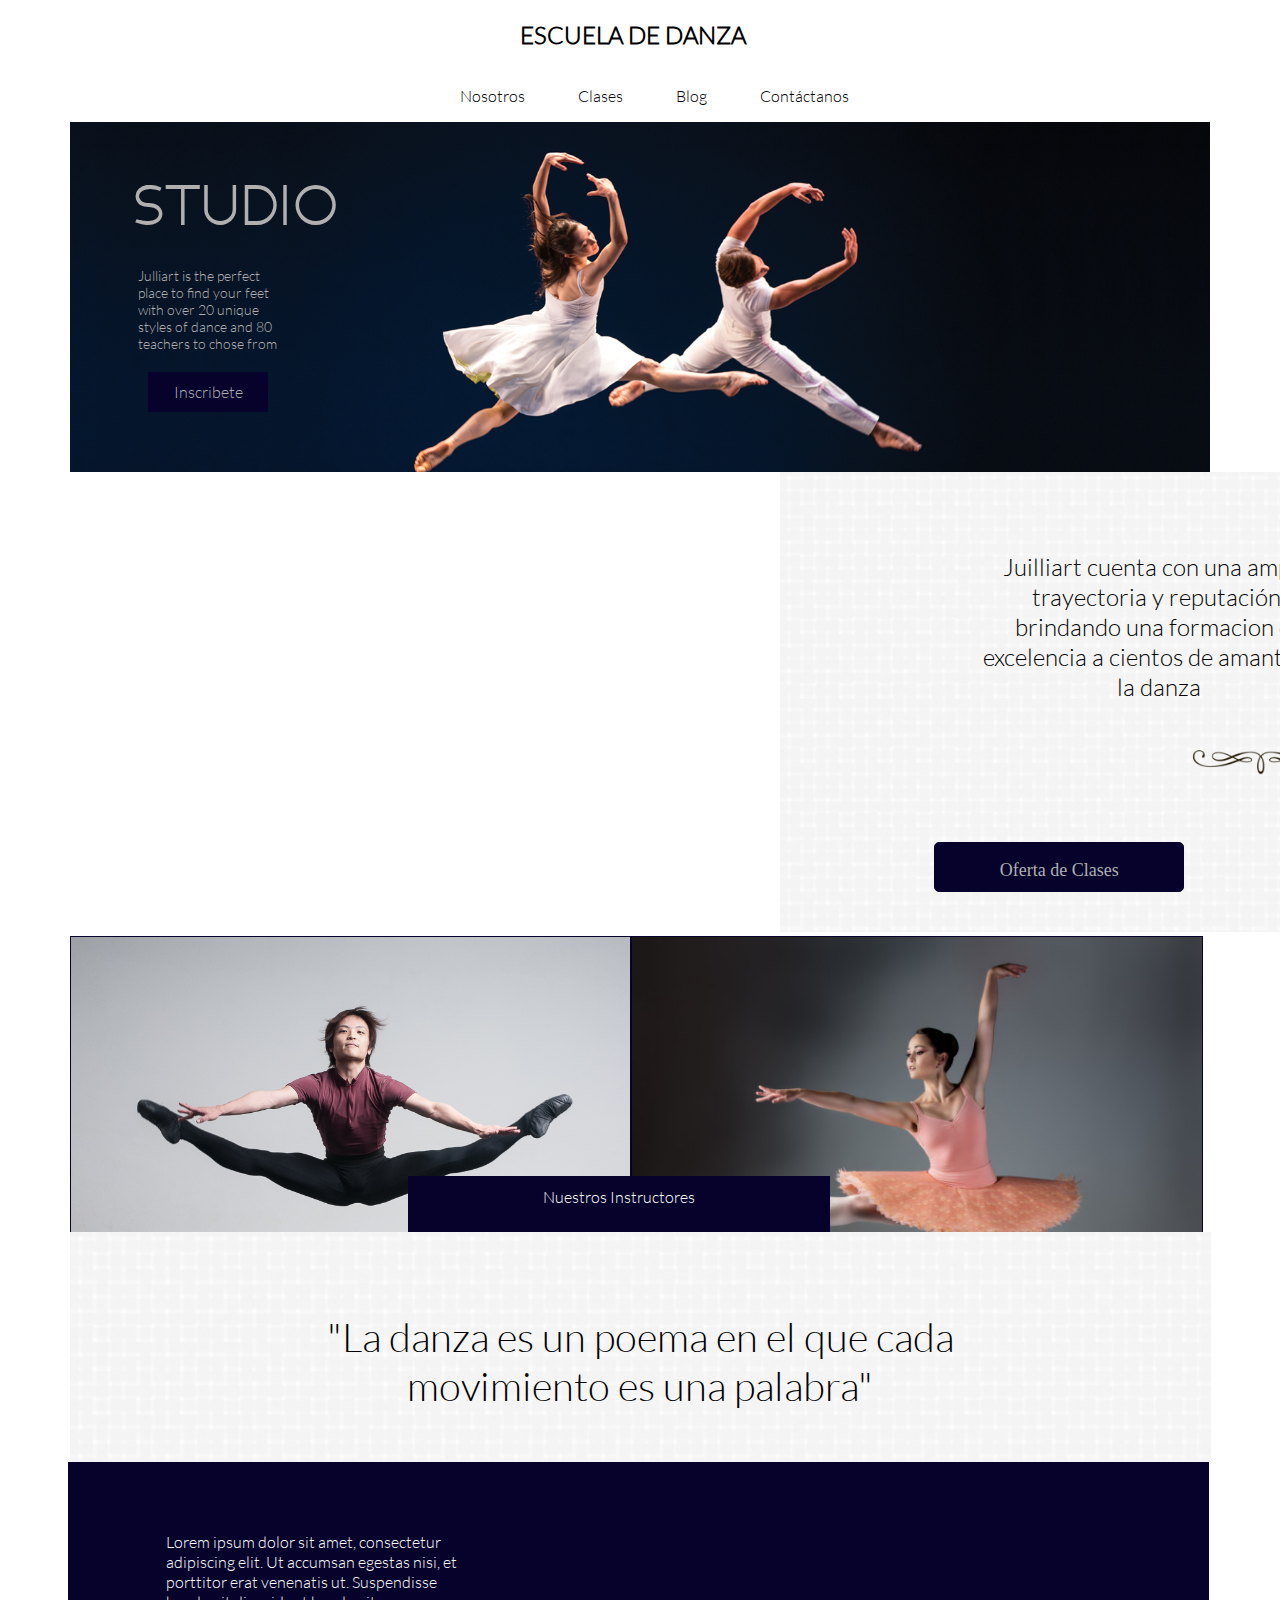
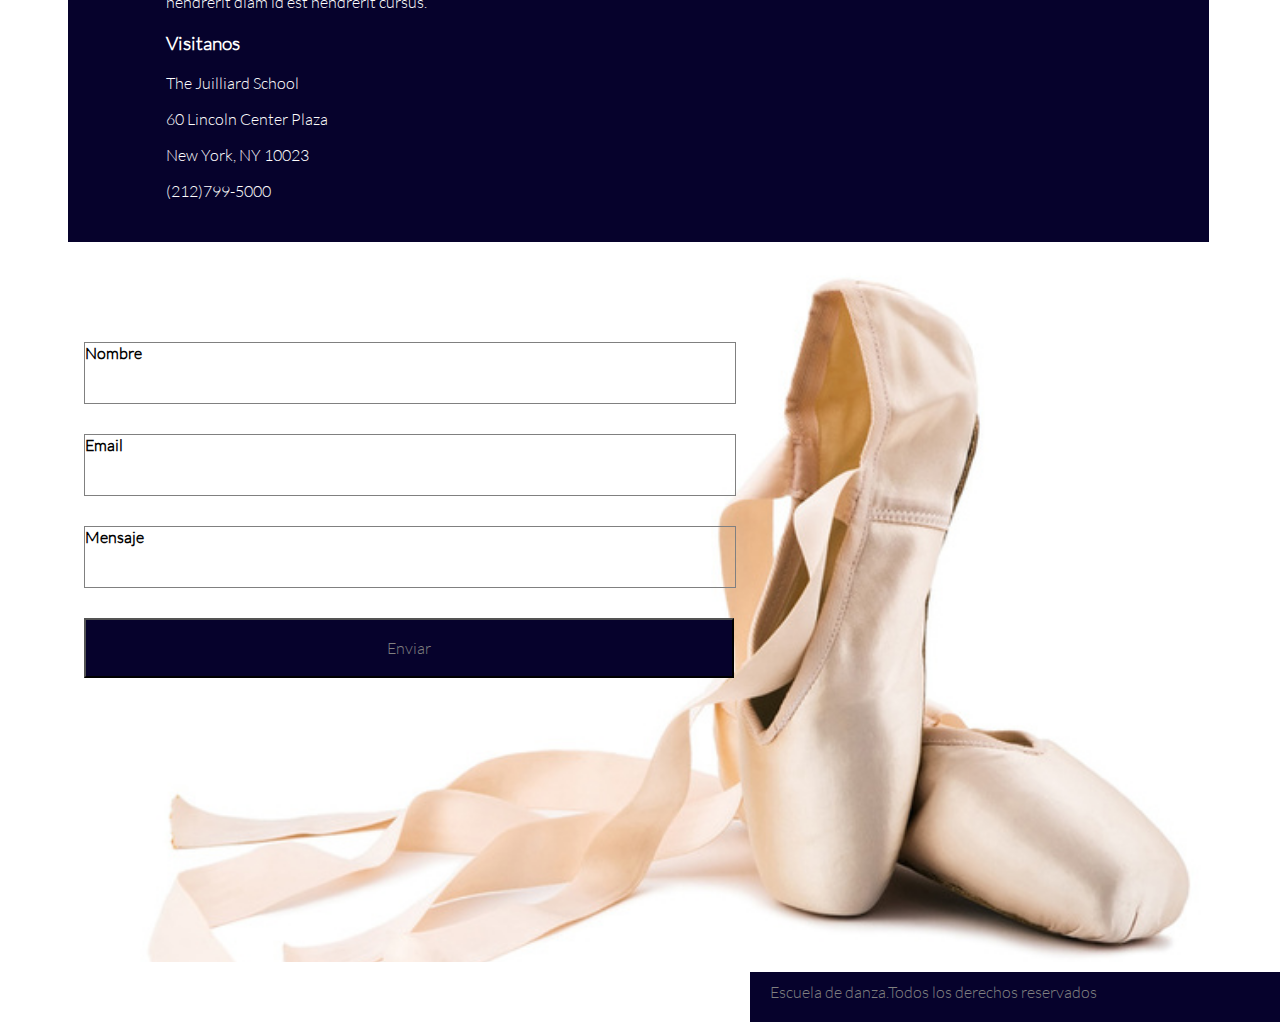
==== index.html @ 01587487 "arriba el index" ====
<!DOCTYPE html>
<html>
<head>
	<meta charset="UTF-8">
	<title>Escuela de Danza</title>
	<link rel='stylesheet' type='text/css' href='http://fonts.googleapis.com/css?family=Montserrat:400,700'>
	<link rel="stylesheet" type="text/css" href="css/grid-system.css">
	<link rel="stylesheet" type="text/css" href="css/normalize.css">
	<link rel="stylesheet" type="text/css" href="css/utilities.css">
	<link rel="stylesheet" type="text/css" href="css/common.css">
	<link rel="stylesheet" type="text/css" href="css/main.css">
</head>
<body>
<header>
		<div class="row">
			<div class="column large-centered-12 menu">
				<h2>ESCUELA DE DANZA</h2>
				<ul>
				<nav>
					<li><a href="#">Nosotros</a></li>
					<li><a href="#">Clases</a></li>
					<li><a href="#">Blog</a></li>
					<li><a href="#">Contáctanos</a></li>
				</nav>
				</ul>
			</div>
		</div>
		<div class="row">
		  <div class="column-large-12 banner">
				<h1>STUDIO</h1>
			<div class="row">
			  <div class="column medium-2">
				<p>Julliart is the perfect place to find your feet with over 20 unique styles of dance and 80 teachers to chose from</p>
				<button><a href="#">Inscribete</a></button>
			  </div>
			</div>
		  </div>	
		</div>
</header>
<section>
  <div class="container>
	 <div class="row">
		<div class="column-large-12 fondo1">
		  <div class="row">
			<div class="column medium-8">
			 <p>Juilliart cuenta con una amplia trayectoria y reputación, brindando una formacion de excelencia a cientos de amantes de la danza</p>
				<img src="img/decoration_1.png"/>
				<button><a href="#">Oferta de Clases</a></button>
			 </div>
		  </div>
		</div>	
	</div>
<div class="row">
	<div class="column medium-6 large-6 left">
		<p></p>
	</div>
	<div class="column medium-6 large-6 right">
		<p></p>
	</div>
	<div class="row">
	<div class="column medium-4 large-4 prof">
			<p>Nuestros Instructores</p>
	</div>
</div>
<div class="row">
		<div class="column-large-12 fondo2">
		  <div class="row">
			<div class="column medium-8">
			 <p>"La danza es un poema en el que cada movimiento es una palabra"</p>
			</div>
		  </div>
		</div>	
	</div>	
<div class="row">
  <div class="column-large-12 visitanos">
	<div class="row">
		<div class="column-medium-6">
			<p>Lorem ipsum dolor sit amet, consectetur adipiscing elit. Ut accumsan egestas nisi, et porttitor erat venenatis ut. Suspendisse hendrerit diam id est hendrerit cursus. </p>
			<h3>Visitanos</h3>
			<p>The Juilliard School</p>
			<p>60 Lincoln Center Plaza</p>
			<p>New York, NY 10023</p>
			<p>(212)799-5000</p>
		<div class="column-medium-6 mapa">
			<iframe src="https://www.google.com/maps/embed?pb=!1m18!1m12!1m3!1d3021.4664374888366!2d-73.98501728459313!3d40.77375867932529!2m3!1f0!2f0!3f0!3m2!1i1024!2i768!4f13.1!3m3!1m2!1s0x0%3A0xf876ccebba645bff!2sEscuela+Juilliard!5e0!3m2!1ses!2s!4v1473595359284" width="450" height="250" frameborder="0" style="border:0" allowfullscreen></iframe>
		</div>		
	  </div>
	</div>
</div>
<div class="row">
  <div class="column-large-12 ballet">
	<div class="row">
		<div class="column-medium-6">
			<form action="send" class="contacto">
			<div><label>Nombre</label></div>
			<div><label>Email</label></div>
			<div><label>Mensaje</label></div>
			<div><input type="submit" value="Enviar"></div>
			</form>
		</div>	
	</div>
  </div>
</div>
</section>
<footer>
<div class="row">
	<div class="column-large-centered-12">
		<p>Escuela de danza.Todos los derechos reservados</p>
	</div>
</div>
	
</footer>
</body>
</html>
---- css/grid-system.css ----
*:after,
*:before {
  -moz-box-sizing: border-box;
  -webkit-box-sizing: border-box;
  box-sizing: border-box;
}
/* Grid system */
.container-fluid {
  width:100%;
  margin: 0px auto;
}
.container {
  width: 960px;
  padding-left: 14px; 
  padding-right: 14px;
  margin: 0px auto;
}
/* Grid HTML Classes */
.row {
  margin-left: auto;
  margin-right: auto;
  margin-top: 0;
  margin-bottom: 0;
  max-width: 71.25em;
  width: 100%;
}
.row:after {
  content: "";
  display: table;
  clear: both;
}
.row.collapse .column,
.row.collapse .columns {
  padding-left: 0;
  padding-right: 0;
  float: left;
}
.row .row {
  margin-left: -0.75em;
  margin-right: -0.75em;
  max-width: none;
  width: auto;
}
.row .row:after {
  content: "";
  display: table;
  clear: both;
}
.row .row.collapse {
  margin-left: 0;
  margin-right: 0;
  max-width: none;
  width: auto;
}
.row .row.collapse:after {
  content: "";
  display: table;
  clear: both;
}

.column,
.columns {
  padding-left: 0.75em;
  padding-right: 0.75em;
  width: 100%;
  float: left;
  position: relative;
}

@media only screen {
  .small-1 {
    width: 8.33333%;
  }

  .small-2 {
    width: 16.66667%;
  }

  .small-3 {
    width: 25%;
  }

  .small-4 {
    width: 33.33333%;
  }

  .small-5 {
    width: 41.66667%;
  }

  .small-6 {
    width: 50%;
  }

  .small-7 {
    width: 58.33333%;
  }

  .small-8 {
    width: 66.66667%;
  }

  .small-9 {
    width: 75%;
  }

  .small-10 {
    width: 83.33333%;
  }

  .small-11 {
    width: 91.66667%;
  }

  .small-12 {
    width: 100%;
  }

  .small-offset-0 {
    margin-left: 0%;
  }

  .small-offset-1 {
    margin-left: 8.33333%;
  }

  .small-offset-2 {
    margin-left: 16.66667%;
  }

  .small-offset-3 {
    margin-left: 25%;
  }

  .small-offset-4 {
    margin-left: 33.33333%;
  }

  .small-offset-5 {
    margin-left: 41.66667%;
  }

  .small-offset-6 {
    margin-left: 50%;
  }

  .small-offset-7 {
    margin-left: 58.33333%;
  }

  .small-offset-8 {
    margin-left: 66.66667%;
  }

  .small-offset-9 {
    margin-left: 75%;
  }

  .small-offset-10 {
    margin-left: 83.33333%;
  }

  [class*="column"] + [class*="column"]:last-child {
    float: right;
  }

  [class*="column"] + [class*="column"].end {
    float: left;
  }

  .column.small-centered,
  .columns.small-centered {
    margin-left: auto;
    margin-right: auto;
    float: none !important;
  }
}
@media only screen and (min-width: 768px) {
  .medium-1 {
    width: 8.33333%;
  }

  .medium-2 {
    width: 16.66667%;
  }

  .medium-3 {
    width: 25%;
  }

  .medium-4 {
    width: 33.33333%;
  }

  .medium-5 {
    width: 41.66667%;
  }

  .medium-6 {
    width: 50%;
  }

  .medium-7 {
    width: 58.33333%;
  }

  .medium-8 {
    width: 66.66667%;
  }

  .medium-9 {
    width: 75%;
  }

  .medium-10 {
    width: 83.33333%;
  }

  .medium-11 {
    width: 91.66667%;
  }

  .medium-12 {
    width: 100%;
  }

  .medium-offset-0 {
    margin-left: 0%;
  }

  .medium-offset-1 {
    margin-left: 8.33333%;
  }

  .medium-offset-2 {
    margin-left: 16.66667%;
  }

  .medium-offset-3 {
    margin-left: 25%;
  }

  .medium-offset-4 {
    margin-left: 33.33333%;
  }

  .medium-offset-5 {
    margin-left: 41.66667%;
  }

  .medium-offset-6 {
    margin-left: 50%;
  }

  .medium-offset-7 {
    margin-left: 58.33333%;
  }

  .medium-offset-8 {
    margin-left: 66.66667%;
  }

  .medium-offset-9 {
    margin-left: 75%;
  }

  .medium-offset-10 {
    margin-left: 83.33333%;
  }

  .medium-offset-11 {
    margin-left: 91.66667%;
  }

  .medium-push-1 {
    left: 8.33333%;
    right: auto;
  }

  .medium-pull-1 {
    right: 8.33333%;
    left: auto;
  }

  .medium-push-2 {
    left: 16.66667%;
    right: auto;
  }

  .medium-pull-2 {
    right: 16.66667%;
    left: auto;
  }

  .medium-push-3 {
    left: 25%;
    right: auto;
  }

  .medium-pull-3 {
    right: 25%;
    left: auto;
  }

  .medium-push-4 {
    left: 33.33333%;
    right: auto;
  }

  .medium-pull-4 {
    right: 33.33333%;
    left: auto;
  }

  .medium-push-5 {
    left: 41.66667%;
    right: auto;
  }

  .medium-pull-5 {
    right: 41.66667%;
    left: auto;
  }

  .medium-push-6 {
    left: 50%;
    right: auto;
  }

  .medium-pull-6 {
    right: 50%;
    left: auto;
  }

  .medium-push-7 {
    left: 58.33333%;
    right: auto;
  }

  .medium-pull-7 {
    right: 58.33333%;
    left: auto;
  }

  .medium-push-8 {
    left: 66.66667%;
    right: auto;
  }

  .medium-pull-8 {
    right: 66.66667%;
    left: auto;
  }

  .medium-push-9 {
    left: 75%;
    right: auto;
  }

  .medium-pull-9 {
    right: 75%;
    left: auto;
  }

  .medium-push-10 {
    left: 83.33333%;
    right: auto;
  }

  .medium-pull-10 {
    right: 83.33333%;
    left: auto;
  }

  .medium-push-11 {
    left: 91.66667%;
    right: auto;
  }

  .medium-pull-11 {
    right: 91.66667%;
    left: auto;
  }

  .column.medium-centered,
  .columns.medium-centered {
    margin-left: auto;
    margin-right: auto;
    float: none !important;
  }

  .column.medium-uncentered,
  .columns.medium-uncentered {
    margin-left: 0;
    margin-right: 0;
    float: left !important;
  }
}
@media only screen and (min-width: 1024px) {
  .large-1 {
    width: 8.33333%;
  }

  .large-2 {
    width: 16.66667%;
  }

  .large-3 {
    width: 25%;
  }

  .large-4 {
    width: 33.33333%;
  }

  .large-5 {
    width: 41.66667%;
  }

  .large-6 {
    width: 50%;
  }

  .large-7 {
    width: 58.33333%;
  }

  .large-8 {
    width: 66.66667%;
  }

  .large-9 {
    width: 75%;
  }

  .large-10 {
    width: 83.33333%;
  }

  .large-11 {
    width: 91.66667%;
  }

  .large-12 {
    width: 100%;
  }

  .large-offset-0 {
    margin-left: 0%;
  }

  .large-offset-1 {
    margin-left: 8.33333%;
  }

  .large-offset-2 {
    margin-left: 16.66667%;
  }

  .large-offset-3 {
    margin-left: 25%;
  }

  .large-offset-4 {
    margin-left: 33.33333%;
  }

  .large-offset-5 {
    margin-left: 41.66667%;
  }

  .large-offset-6 {
    margin-left: 50%;
  }

  .large-offset-7 {
    margin-left: 58.33333%;
  }

  .large-offset-8 {
    margin-left: 66.66667%;
  }

  .large-offset-9 {
    margin-left: 75%;
  }

  .large-offset-10 {
    margin-left: 83.33333%;
  }

  .large-offset-11 {
    margin-left: 91.66667%;
  }

  .large-push-1 {
    left: 8.33333%;
    right: auto;
  }

  .large-pull-1 {
    right: 8.33333%;
    left: auto;
  }

  .large-push-2 {
    left: 16.66667%;
    right: auto;
  }

  .large-pull-2 {
    right: 16.66667%;
    left: auto;
  }

  .large-push-3 {
    left: 25%;
    right: auto;
  }

  .large-pull-3 {
    right: 25%;
    left: auto;
  }

  .large-push-4 {
    left: 33.33333%;
    right: auto;
  }

  .large-pull-4 {
    right: 33.33333%;
    left: auto;
  }

  .large-push-5 {
    left: 41.66667%;
    right: auto;
  }

  .large-pull-5 {
    right: 41.66667%;
    left: auto;
  }

  .large-push-6 {
    left: 50%;
    right: auto;
  }

  .large-pull-6 {
    right: 50%;
    left: auto;
  }

  .large-push-7 {
    left: 58.33333%;
    right: auto;
  }

  .large-pull-7 {
    right: 58.33333%;
    left: auto;
  }

  .large-push-8 {
    left: 66.66667%;
    right: auto;
  }

  .large-pull-8 {
    right: 66.66667%;
    left: auto;
  }

  .large-push-9 {
    left: 75%;
    right: auto;
  }

  .large-pull-9 {
    right: 75%;
    left: auto;
  }

  .large-push-10 {
    left: 83.33333%;
    right: auto;
  }

  .large-pull-10 {
    right: 83.33333%;
    left: auto;
  }

  .large-push-11 {
    left: 91.66667%;
    right: auto;
  }

  .large-pull-11 {
    right: 91.66667%;
    left: auto;
  }

  .column.large-centered,
  .columns.large-centered {
    margin-left: auto;
    margin-right: auto;
    float: none !important;
  }

  .column.large-uncentered,
  .columns.large-uncentered {
    margin-left: 0;
    margin-right: 0;
    float: left !important;
  }
}
---- css/utilities.css ----
/*Global*/
*{
	font-family: "Latolight";
}

@font-face{
	font-family: LatoHeavy;
	src: url(../fonts/LatoHeavy.ttf);
}
@font-face{
	font-family:Latolight ;
	src: url(../fonts/Latolight.ttf);
}
@font-face{
	font-family: DolceVita;
	src: url(../fonts/DolceVita.ttf);
}
@font-face{
	font-family: Neoteric-Bold;
	src: url(../fonts/Neoteric-Bold.ttf);
}

/* Shortcuts */

.pd-0{
	padding: 0;
}
.pt-5{
	padding-top: 5%;
}
.pb-5{
	padding-bottom: 5%;
}
.mg-0{
	margin: 0;
}
.w-100{
	width: 100%;
}
.lh{
	line-height: 1.5;
}
.text-center{
	text-align: center;
}
.text-left{
	text-align: left;
}
.text-white{
	color: white;
}
.text-gray{
	color: rgb(83, 88, 95);
}
.text-blue{
 color: #192951;
}
.a-none-decoration{
	text-decoration: none;
}
.bg-gray{
	background-color: rgb(244, 244, 244);
}
.bg-img-block{
	background-size: cover;
	background-repeat: no-repeat;
	background-position: center;
}
---- css/common.css ----
/* Inserta tu codigo que es común para todas las páginas aqui */
---- css/main.css ----
/* comienza el menu hasta el boton de inscribete*/
.column {
	padding-right: 0px;
	padding-left: 0px;
}
.menu h2{
	text-align: center;
	display: inline-block;
	position: relative;
	left: 450px;
}
nav li{
	list-style: none;
	display: inline-block;
	position: relative;
	left: 350px;
	margin-right: 50px;
}
nav a{
	text-decoration: none;
	color: #000;
}
.banner{
	background-image: url(../img/dance_1.jpg);
	background-size: cover;
	height: 350px;
	width: 100%;
}
.banner h1{
	font-family: Neoteric-bold;
	font-size: 60px;
	color: #B0B0B0;
	display: inline-block;
	position: relative;
	left: 60px; 
}
.banner p{
	font-family: Latolight;
	font-size: 14px;
	color: #B0B0B0;
	display: inline-block;
	position: relative;
	left: 60px; 
	margin: 10px;
	padding: 10px;
	top: -40px;
}
button{
	top: -40px;
	position: relative;
	left: 90px;
	width: 120px;
	height: 40px;
	background-color: #06022C;
	border: solid 1px #06022C; 
}
.banner a{
	text-decoration: none;
	color: #B0B0B0;
}
/*primera parte del section hasta el boton de clases*/
.fondo1{
	background-image: url(../img/textura_2.jpg);
	background-size: cover;
	position: relative;
	left: 780px;
	width: 42%;
	font-size: 24px;
	font-family: Neoteric-Regular;
	text-align:center;
	display: inline-block;
}
.fondo1 p{
	margin-top: 80px;
	display: inline-block;
	position: relative;
	left: 200px;
}
.fondo1 img{
	width: 150px;
	height: 150px;
	position: relative;
	left: 300px;
	top: -40px;
}
.fondo1 button{
	width: 250px;
	height: 50px;
	border-radius: 5px;
	position: relative;
	left: 100px;
}
.fondo1 a{
	text-align: center;
	text-decoration: none;
	font-family: Neoteric-Regular;
	color: #B0B0B0;
	font-size: 18px;
}/*profesores foto en duo*/
.left{
	background-image: url(../img/instructor_4.jpg);
	background-size: cover;
	background-repeat: no-repeat;
	width: 49%;
	height: 310px;
	display: inline-block;
	overflow: hidden;
	border: 1px solid #06022C;

}
.right{
	background-image: url(../img/profesor_9.jpg);
	background-size: cover;
	background-repeat: no-repeat;
	width: 50%;
	display: inline-block;
	height: 310px;
	overflow:hidden;
	border:1px solid #06022C;

}
.prof p{
	border: solid 1px #06022C;
	width: 400px;
	height: 50px;
	position: relative;
	left: 350px;
	bottom: 88px;
	text-align: center;
	padding:10px;
	font-size: 16px; 
	color:#fff;
	background-color:#06022C;
}
.fondo2{
	background-image: url(../img/textura_2.jpg);
	background-size:cover;
	width: 98%;
	position: relative;
	left: 12px;
	margin-top: -120px;
	height: 230px;
	font-size: 40px;
	font-family: DolceVita-ligth;
	text-align:center;
	display: inline-block;
}
.fondo2 p{
	margin-top: 80px;
	display: inline-block;
	position: relative;
	left: 200px;
}
.visitanos{
	background-color: #06022C;
	color: #fff;
	width: 98%;
	height: 380px;
	margin-top: -20px;
	position: relative;
	left: 10px;
}
.visitanos p, h3{
	position: relative;
	left: 110px;
	top: 70px;
	width: 25%
}
.mapa{
	position: relative;
	left: 550px;
	top:-220px;
}
.contacto {
	margin:20px;
	padding:10px;
	background-image: none;
	position: relative;
	top: 50px;
}
.contacto label {
	display: block;
	font-weight: bold;
	display: block;
	border: solid 1px grey;
	width: 650px;
	height: 60px;
}
.contacto div{
	margin:10px;
	padding:10px;
}
input{
	background-color: #06022C;
	width: 650px;
	height: 60px;
	color: grey;

}
.ballet{
	background-image: url(../img/shoes_1.jpg);
	background-repeat: no-repeat;
	background-size: cover;
	height: 700px;
}
footer{
	background-color: #06022C;
	color: grey;
	font-size: 16px;
	text-align: left;
	height: 50px;
	margin-top: 10px;
	width: 50%;
	position: relative;
	left:750px;
}
footer p{
	margin:10px;
	padding: 10px;
}
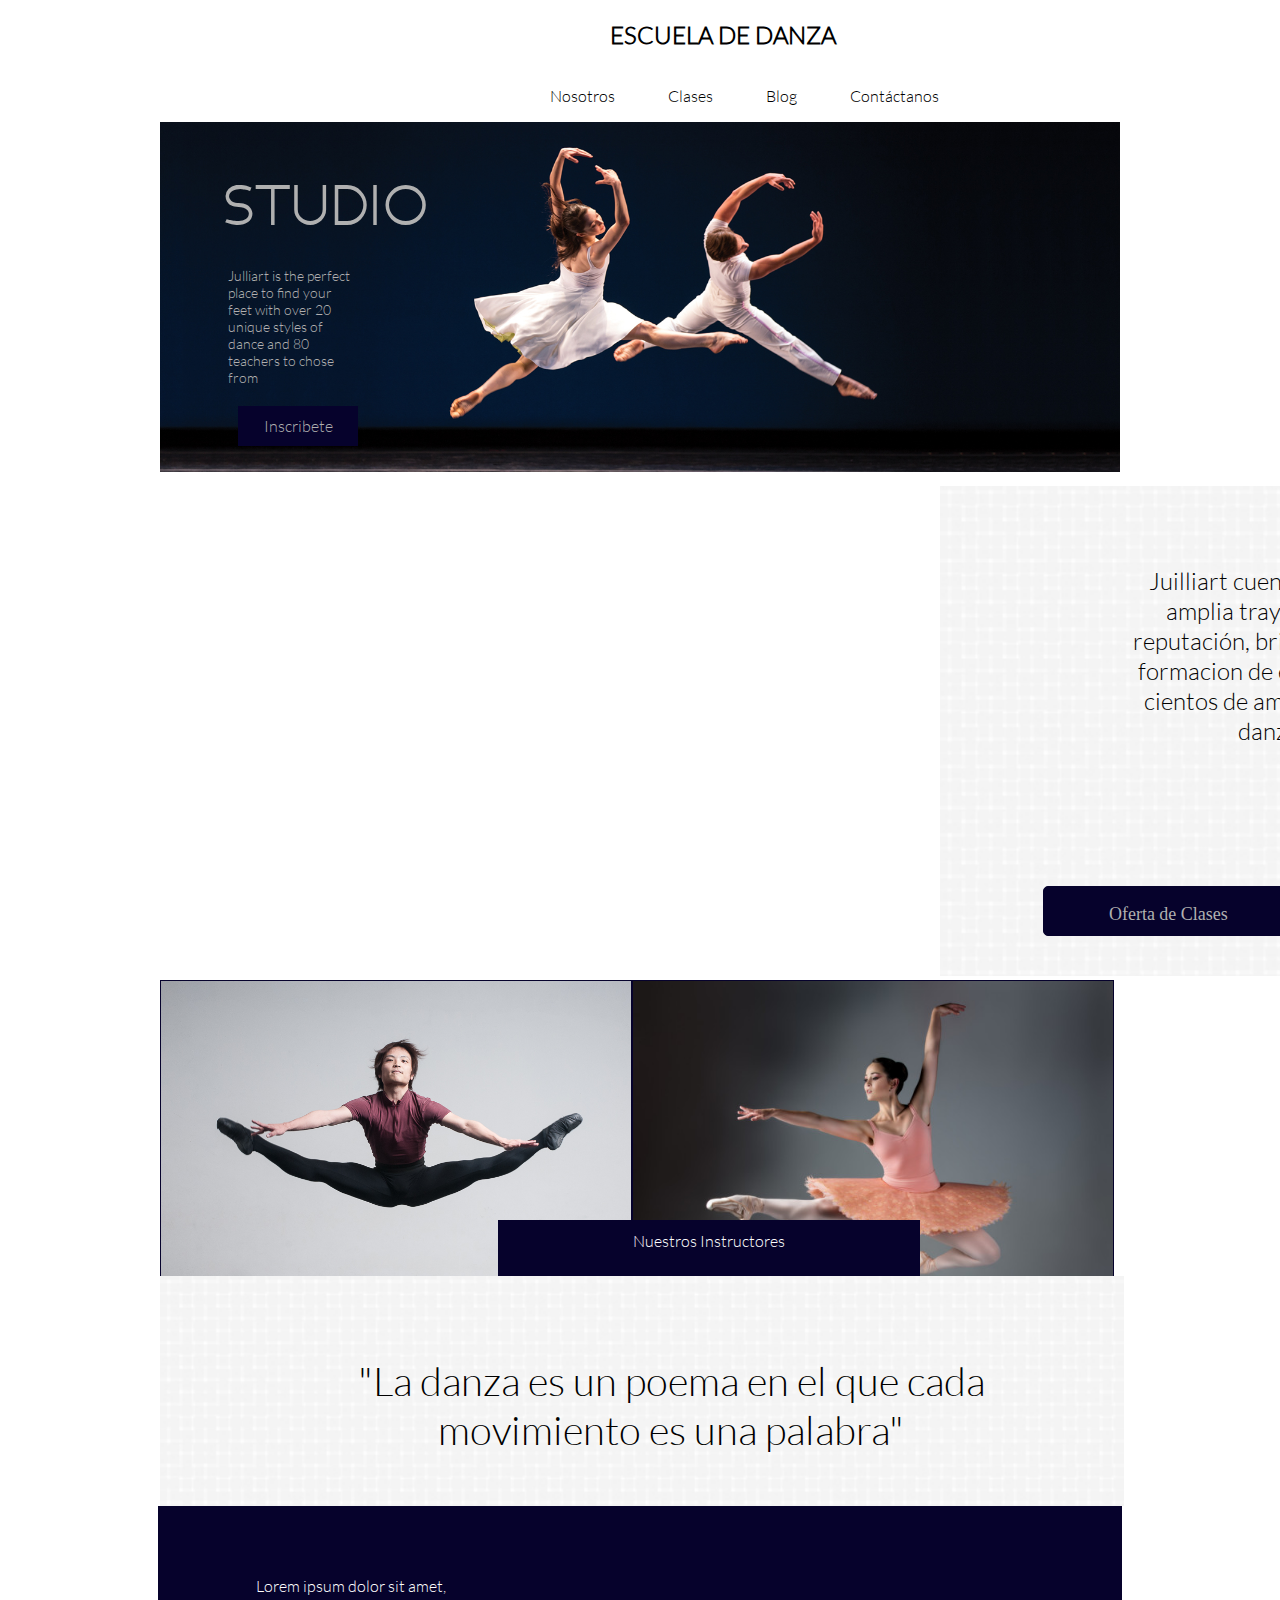
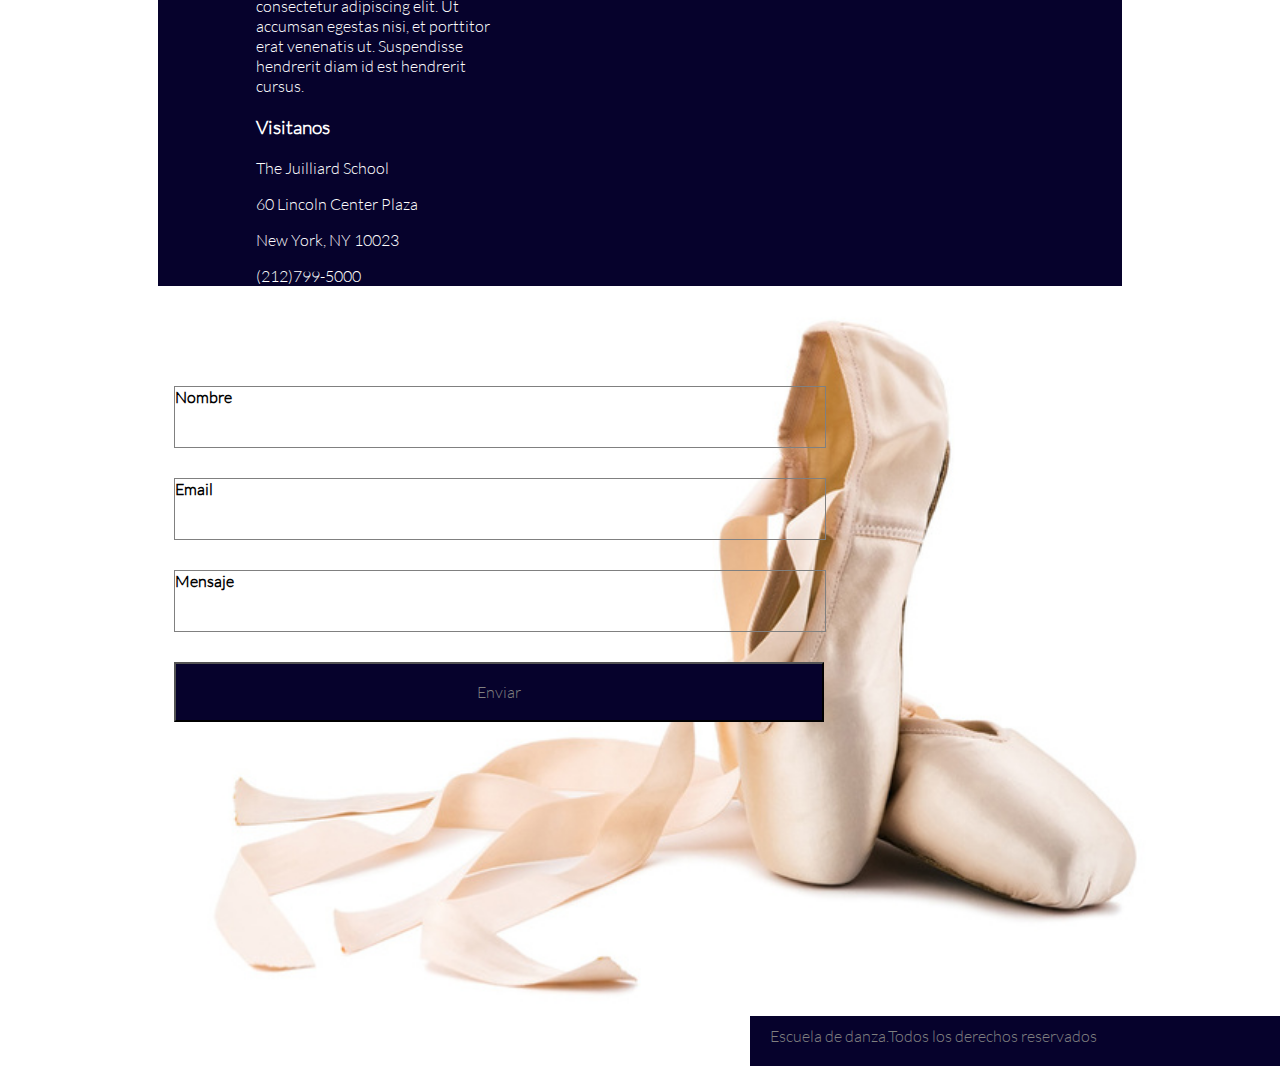
==== commit f7a5cc09: "arregle el contenedor me faltaba una comilla" ====
--- a/index.html
+++ b/index.html
@@ -12,14 +12,15 @@
 </head>
 <body>
 <header>
+<div class="container">
 		<div class="row">
 			<div class="column large-centered-12 menu">
 				<h2>ESCUELA DE DANZA</h2>
 				<ul>
 				<nav>
-					<li><a href="#">Nosotros</a></li>
-					<li><a href="#">Clases</a></li>
-					<li><a href="#">Blog</a></li>
+					<li><a href="nosotros.html.html">Nosotros</a></li>
+					<li><a href="clases.html">Clases</a></li>
+					<li><a href="blog.html">Blog</a></li>
 					<li><a href="#">Contáctanos</a></li>
 				</nav>
 				</ul>
@@ -36,9 +37,10 @@
 			</div>
 		  </div>	
 		</div>
+	</div>
 </header>
 <section>
-  <div class="container>
+  <div class="container">
 	 <div class="row">
 		<div class="column-large-12 fondo1">
 		  <div class="row">
@@ -88,18 +90,20 @@
 	</div>
 </div>
 <div class="row">
-  <div class="column-large-12 ballet">
-	<div class="row">
-		<div class="column-medium-6">
+  <div class="column-large-12 ">
+     <div class="row">
+     	<div class="column.medium-6 ballet">
+		  <div class="column-medium-6 ">
 			<form action="send" class="contacto">
 			<div><label>Nombre</label></div>
 			<div><label>Email</label></div>
 			<div><label>Mensaje</label></div>
 			<div><input type="submit" value="Enviar"></div>
 			</form>
-		</div>	
+		</div>
 	</div>
-  </div>
+	</div>
+	</div>	
 </div>
 </section>
 <footer>
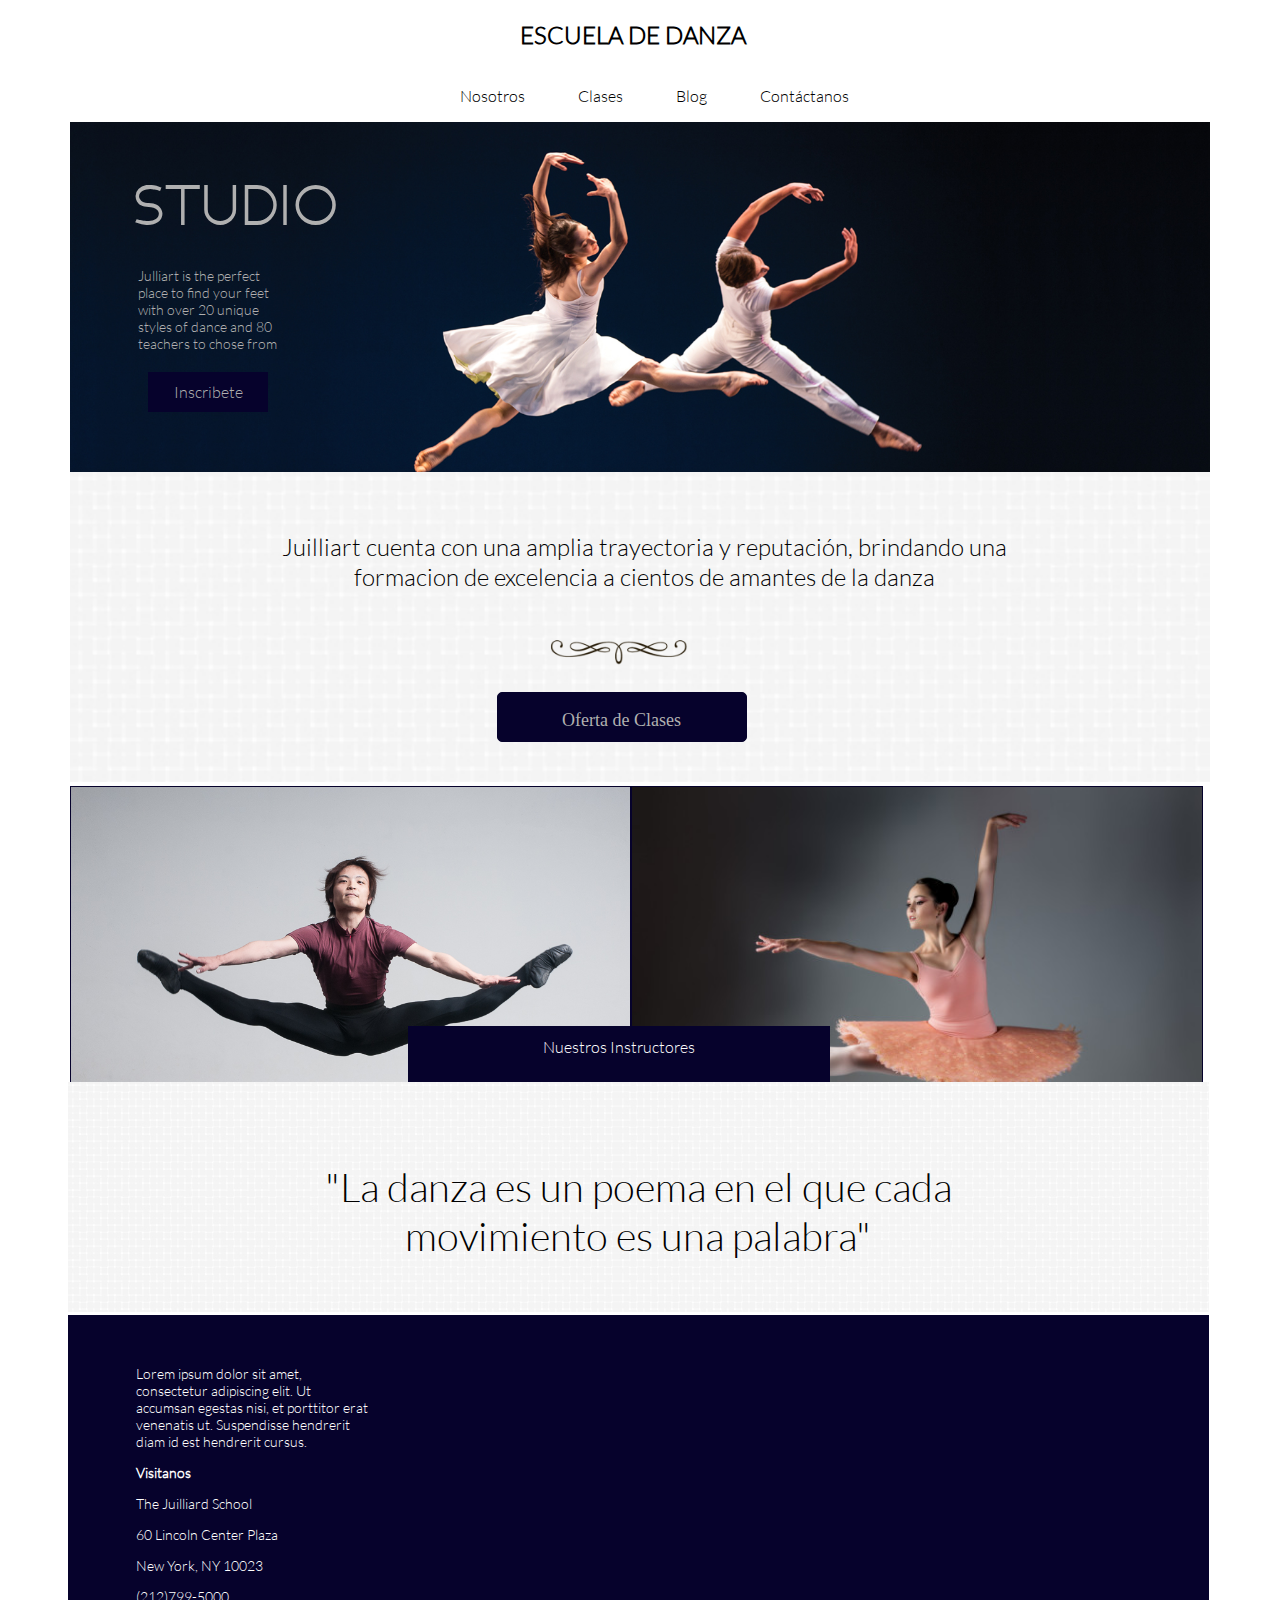
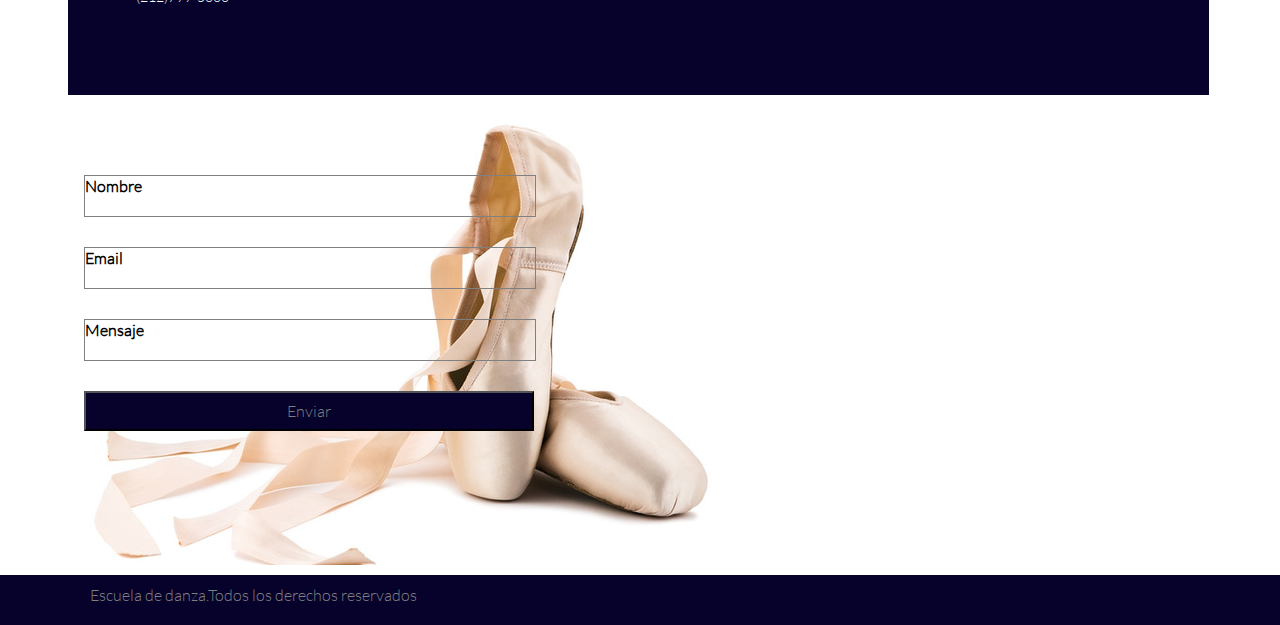
==== commit 53b4b32d: "-.-" ====
--- a/index.html
+++ b/index.html
@@ -12,7 +12,7 @@
 </head>
 <body>
 <header>
-<div class="container">
+<div class="container-fluid">
 		<div class="row">
 			<div class="column large-centered-12 menu">
 				<h2>ESCUELA DE DANZA</h2>
@@ -40,7 +40,7 @@
 	</div>
 </header>
 <section>
-  <div class="container">
+  <div class="container-fluid">
 	 <div class="row">
 		<div class="column-large-12 fondo1">
 		  <div class="row">
--- a/css/main.css
+++ b/css/main.css
@@ -2,6 +2,8 @@
 .column {
 	padding-right: 0px;
 	padding-left: 0px;
+	margin-right: 0px;
+	margin-left:opx;
 }
 .menu h2{
 	text-align: center;
@@ -53,6 +55,7 @@
 	height: 40px;
 	background-color: #06022C;
 	border: solid 1px #06022C; 
+	text-align: center;
 }
 .banner a{
 	text-decoration: none;
@@ -61,17 +64,16 @@
 /*primera parte del section hasta el boton de clases*/
 .fondo1{
 	background-image: url(../img/textura_2.jpg);
-	background-size: cover;
-	position: relative;
-	left: 780px;
-	width: 42%;
+	position: relative;
+	background-size: cover;
+	width: 100%;
 	font-size: 24px;
 	font-family: Neoteric-Regular;
 	text-align:center;
 	display: inline-block;
 }
 .fondo1 p{
-	margin-top: 80px;
+	margin-top: 60px;
 	display: inline-block;
 	position: relative;
 	left: 200px;
@@ -134,10 +136,9 @@
 }
 .fondo2{
 	background-image: url(../img/textura_2.jpg);
-	background-size:cover;
 	width: 98%;
 	position: relative;
-	left: 12px;
+	left: 10px;
 	margin-top: -120px;
 	height: 230px;
 	font-size: 40px;
@@ -151,40 +152,43 @@
 	position: relative;
 	left: 200px;
 }
+/* donde empieza el mapa hasta aqui va ok*/
 .visitanos{
 	background-color: #06022C;
 	color: #fff;
 	width: 98%;
 	height: 380px;
-	margin-top: -20px;
+	margin-top: -15px;
 	position: relative;
 	left: 10px;
 }
 .visitanos p, h3{
 	position: relative;
-	left: 110px;
-	top: 70px;
-	width: 25%
+	left: 80px;
+	top: 50px;
+	width: 20%;
+	font-size:14px;
 }
 .mapa{
 	position: relative;
-	left: 550px;
+	left: 650px;
 	top:-220px;
 }
+/*no logre separar la imagen de fondo del div con el formulario*/
 .contacto {
 	margin:20px;
 	padding:10px;
 	background-image: none;
 	position: relative;
-	top: 50px;
+	top: 30px;
 }
 .contacto label {
 	display: block;
 	font-weight: bold;
-	display: block;
 	border: solid 1px grey;
-	width: 650px;
-	height: 60px;
+	width: 450px;
+	height: 40px;
+	position: relative;
 }
 .contacto div{
 	margin:10px;
@@ -192,16 +196,17 @@
 }
 input{
 	background-color: #06022C;
-	width: 650px;
-	height: 60px;
+	width: 450px;
+	height: 40px;
 	color: grey;
-
+	position: relative;
 }
 .ballet{
 	background-image: url(../img/shoes_1.jpg);
 	background-repeat: no-repeat;
-	background-size: cover;
-	height: 700px;
+	background-size: auto;
+	width: 100%;
+	height: 450px;
 }
 footer{
 	background-color: #06022C;
@@ -210,11 +215,96 @@
 	text-align: left;
 	height: 50px;
 	margin-top: 10px;
-	width: 50%;
-	position: relative;
-	left:750px;
+	width: 100%;
+	position: relative;
+
 }
 footer p{
 	margin:10px;
 	padding: 10px;
+}
+/*aqui empieza el css de NOSOTROS*/
+.banner2{
+	background-image: url(../img/dance_7.jpg);
+	background-size: cover;
+	background-repeat: no-repeat;
+	height: 350px;
+	width: 100%;
+}
+.caja{
+	border: 1px solid black;
+	background: black;
+	opacity: 0.3;
+	left: 400px;
+	top: 70px;
+	width: 400px;
+	position: relative;
+}
+.caja p{
+	color: #fff;
+	text-align: center;
+	position: relative;
+	font-size: 14px;
+	padding: 10px;
+}
+.caja h2{
+	text-align: center;
+	position: relative;
+	left: 150px;
+	color: #fff;
+	display: inline-block;
+	text-align: center;
+}
+.fondo3{
+	background-image: url(../img/cubes.png);
+	background-size: auto;
+	margin-top: -30px;
+	width: 100%;
+	height: 200px;
+}
+.pilar1, .pilar2, .pilar3 h2{
+	display: inline-block;
+	position: relative;
+	left: 50px;
+
+}
+.pilar1 p{
+	text-align: center;
+	display: inline-block;
+	font-size: 12px;
+	width: 220px;
+	position: relative;
+	margin: 20px;
+	padding: 5px;
+	top:-40px;
+
+}
+.pilar1 hr{
+	width:70%;
+	display: inline-block;
+	position: relative;
+	left: 40px;
+	margin: 5px;
+}
+.pilar2 p{
+	text-align: center;
+	display: inline-block;	
+	font-size: 12px;
+	width: 220px;
+	position: relative;
+	margin: 30px;
+	padding: 15px;
+	left: -100px;
+	top: -40px;
+}
+.pilar3 p{
+	text-align: center;
+	display: inline-block;
+	font-size: 12px;
+	width: 220px;
+	position: relative;
+	margin: 30px;
+	padding: 15px;
+	top:-40px;
+	left: -90px;
 }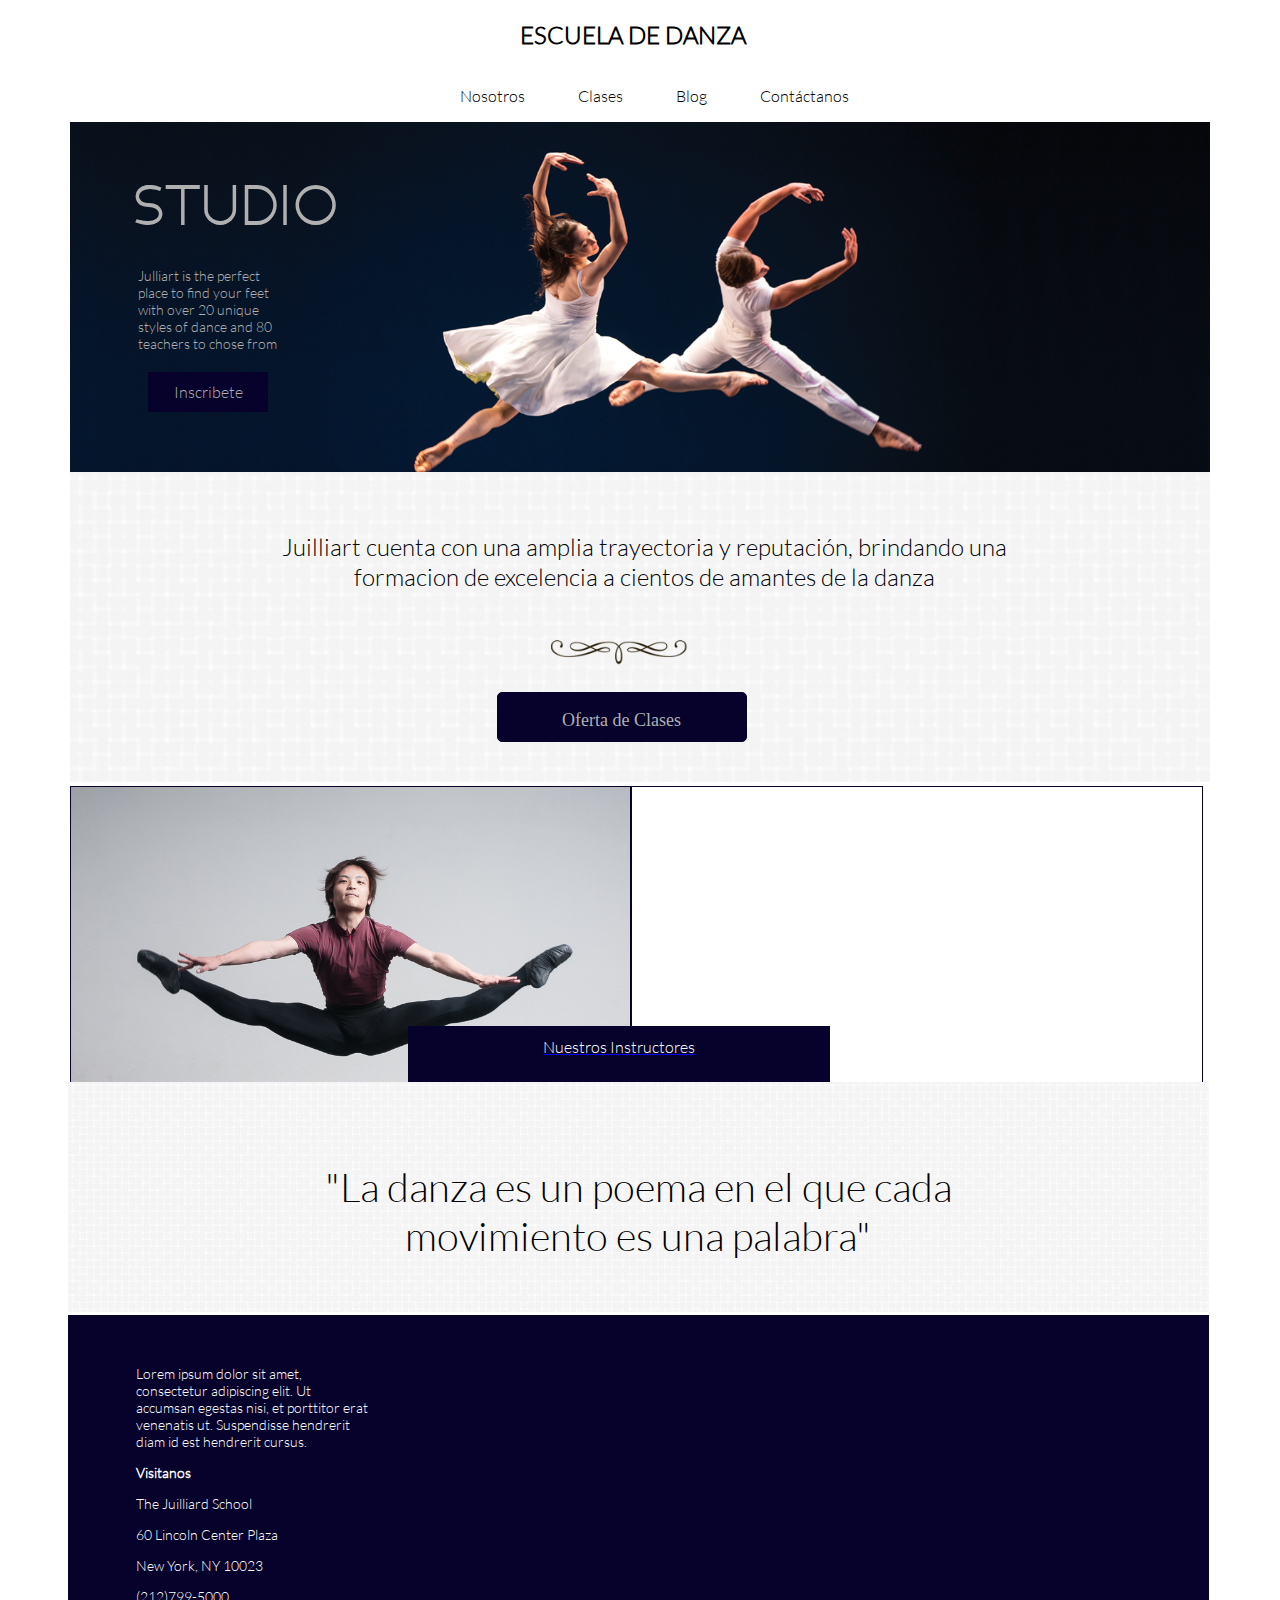
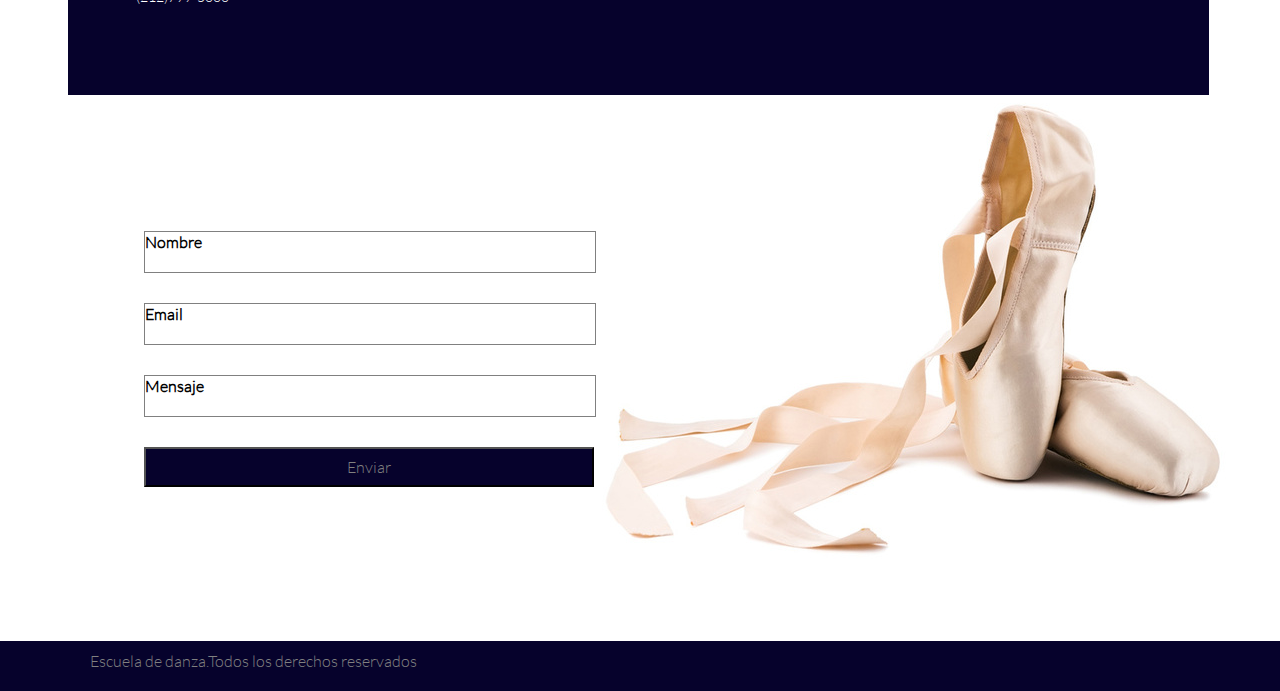
==== commit 6bb5adc6: "nuevos arreglos en los repositorios" ====
--- a/index.html
+++ b/index.html
@@ -47,7 +47,7 @@
 			<div class="column medium-8">
 			 <p>Juilliart cuenta con una amplia trayectoria y reputación, brindando una formacion de excelencia a cientos de amantes de la danza</p>
 				<img src="img/decoration_1.png"/>
-				<button><a href="#">Oferta de Clases</a></button>
+				<button><a href="clases.html">Oferta de Clases</a></button>
 			 </div>
 		  </div>
 		</div>	
@@ -61,7 +61,9 @@
 	</div>
 	<div class="row">
 	<div class="column medium-4 large-4 prof">
+		<a href="nosotros.html">
 			<p>Nuestros Instructores</p>
+		</a>
 	</div>
 </div>
 <div class="row">
@@ -93,6 +95,8 @@
   <div class="column-large-12 ">
      <div class="row">
      	<div class="column.medium-6 ballet">
+     		<img src="img/shoes_1.jpg" alt=""/>
+     	</div>
 		  <div class="column-medium-6 ">
 			<form action="send" class="contacto">
 			<div><label>Nombre</label></div>
@@ -101,7 +105,6 @@
 			<div><input type="submit" value="Enviar"></div>
 			</form>
 		</div>
-	</div>
 	</div>
 	</div>	
 </div>
@@ -112,7 +115,6 @@
 		<p>Escuela de danza.Todos los derechos reservados</p>
 	</div>
 </div>
-	
 </footer>
 </body>
 </html>--- a/css/common.css
+++ b/css/common.css
@@ -1 +1,98 @@
-/* Inserta tu codigo que es común para todas las páginas aqui */+.column {
+	padding-right: 0px;
+	padding-left: 0px;
+	margin-right: 0px;
+	margin-left:opx;
+}
+.menu h2{
+	text-align: center;
+	display: inline-block;
+	position: relative;
+	left: 450px;
+}
+nav li{
+	list-style: none;
+	display: inline-block;
+	position: relative;
+	left: 350px;
+	margin-right: 50px;
+}
+nav a{
+	text-decoration: none;
+	color: #000;
+}
+/* donde empieza el mapa hasta aqui va ok*/
+.visitanos{
+	background-color: #06022C;
+	color: #fff;
+	width: 98%;
+	height: 380px;
+	margin-top: -15px;
+	position: relative;
+	left: 10px;
+}
+.visitanos p, h3{
+	position: relative;
+	left: 80px;
+	top: 50px;
+	width: 20%;
+	font-size:14px;
+}
+.mapa{
+	position: relative;
+	left: 650px;
+	top:-220px;
+}
+.contacto {
+	margin:20px;
+	padding:10px;
+	position: relative;
+	top: 30px;
+	left: -300px;
+	top: -190px;
+	height: 10px;
+}
+.contacto label {
+	display: inline-block;
+	font-weight: bold;
+	border: solid 1px grey;
+	width: 450px;
+	height: 40px;
+	position: relative;
+	left: -300px;
+	top: -190px;
+}
+.contacto div{
+	margin:10px;
+	padding:10px;
+
+}
+input{
+	background-color: #06022C;
+	width: 450px;
+	height: 40px;
+	color: grey;
+	position: relative;
+	left: -300px;
+	top: -190px;
+}
+.ballet img{
+	position: relative;
+	float: right;
+	image-rendering: 50%;
+}
+footer{
+	background-color: #06022C;
+	color: grey;
+	font-size: 16px;
+	text-align: left;
+	height: 50px;
+	margin-top: 10px;
+	width: 100%;
+	position: relative;
+
+}
+footer p{
+	margin:10px;
+	padding: 10px;
+}--- a/css/main.css
+++ b/css/main.css
@@ -3,24 +3,7 @@
 	padding-right: 0px;
 	padding-left: 0px;
 	margin-right: 0px;
-	margin-left:opx;
-}
-.menu h2{
-	text-align: center;
-	display: inline-block;
-	position: relative;
-	left: 450px;
-}
-nav li{
-	list-style: none;
-	display: inline-block;
-	position: relative;
-	left: 350px;
-	margin-right: 50px;
-}
-nav a{
-	text-decoration: none;
-	color: #000;
+	margin-left:0px;
 }
 .banner{
 	background-image: url(../img/dance_1.jpg);
@@ -111,7 +94,7 @@
 
 }
 .right{
-	background-image: url(../img/profesor_9.jpg);
+	background-image: url(../img/kimmendez.jpg);
 	background-size: cover;
 	background-repeat: no-repeat;
 	width: 50%;
@@ -151,77 +134,6 @@
 	display: inline-block;
 	position: relative;
 	left: 200px;
-}
-/* donde empieza el mapa hasta aqui va ok*/
-.visitanos{
-	background-color: #06022C;
-	color: #fff;
-	width: 98%;
-	height: 380px;
-	margin-top: -15px;
-	position: relative;
-	left: 10px;
-}
-.visitanos p, h3{
-	position: relative;
-	left: 80px;
-	top: 50px;
-	width: 20%;
-	font-size:14px;
-}
-.mapa{
-	position: relative;
-	left: 650px;
-	top:-220px;
-}
-/*no logre separar la imagen de fondo del div con el formulario*/
-.contacto {
-	margin:20px;
-	padding:10px;
-	background-image: none;
-	position: relative;
-	top: 30px;
-}
-.contacto label {
-	display: block;
-	font-weight: bold;
-	border: solid 1px grey;
-	width: 450px;
-	height: 40px;
-	position: relative;
-}
-.contacto div{
-	margin:10px;
-	padding:10px;
-}
-input{
-	background-color: #06022C;
-	width: 450px;
-	height: 40px;
-	color: grey;
-	position: relative;
-}
-.ballet{
-	background-image: url(../img/shoes_1.jpg);
-	background-repeat: no-repeat;
-	background-size: auto;
-	width: 100%;
-	height: 450px;
-}
-footer{
-	background-color: #06022C;
-	color: grey;
-	font-size: 16px;
-	text-align: left;
-	height: 50px;
-	margin-top: 10px;
-	width: 100%;
-	position: relative;
-
-}
-footer p{
-	margin:10px;
-	padding: 10px;
 }
 /*aqui empieza el css de NOSOTROS*/
 .banner2{
@@ -260,51 +172,129 @@
 	background-size: auto;
 	margin-top: -30px;
 	width: 100%;
-	height: 200px;
+	height: 300px;
 }
 .pilar1, .pilar2, .pilar3 h2{
 	display: inline-block;
 	position: relative;
+
+}
+.pilar hr{
+	width: 20%;
+	display: inline-block;
+	position: relative;
+}
+.pilar1{
+	display: inline-block;
+	position: relative;
+	left: 200px;
+	width: 200px;
+	height: 120px;
+	margin:10px;
+	padding: 10px;
+	text-align: center;
+	top: 30px;
+}
+.pilar2{
+	display: inline-block;
+	position: relative;
+	left: 200px;
+	width: 200px;
+	height: 120px;
+	margin:10px;
+	padding: 10px;
+	text-align: center;
+	top: 30px;
+}
+.pilar3{
+	display: inline-block;
+	float: left;
+	width: 200px;
+	height: 120px;
+	position: relative;
+	left: -250px;
+	margin:5px;
+	padding: 5px;
+	text-align: center;
+	top: 30px;
+}
+.instructores{
+	position: relative;
+	top: 20px;
+	left: 60px;
+	float: left;
+	overflow: hidden;
+	width: 250px;
+	height: 260px;
+}
+.instructores img{
+	width: 150px;
+	height: 150px;
+	float: left;
+	border: 2px solid #E4E3E3;
+	padding: 2px;
+	margin: 10px;
+	position: relative;
+}
+.instructores h3{
+	position: relative;
+	width: 100%;
+	margin:10px;
+	display: inline-block;
+	top: 8px;
+}
+
+.instructores p{
+	position: relative;
+	width: 100%;
+	margin:5px;
+	display: inline-block;
+	left: 85px;
+	font-size: 10px;
+}
+.fondo4{
+	background-image: url(../img/cubes.png);
+	background-size: auto;
+	margin-top: 20px;
+	width: 100%;
+	height:150px;
+}
+.fondo4 p{
+	font-size: 24px;
+	text-align: center;
+	margin-top: 50px;
+	display: inline-block;
+	position: relative;
+	left: 400px;
+	font-family: DolceVita-ligth;
+}
+/*AQUI COMIENZA OFERTAS DE CLASES*/
+.back{
+	width: 100%;
+	height: 800px;
+	background-color: #ECEBEB;
+	top: 20px;
+	overflow: hidden;
+}
+.baile{
+	width: 330px;
+	height: 380px;
+	float: left;
+	margin:10px;
+	padding: 5px;
+	position: relative;
+	top: 50px;
 	left: 50px;
-
-}
-.pilar1 p{
-	text-align: center;
-	display: inline-block;
-	font-size: 12px;
-	width: 220px;
-	position: relative;
-	margin: 20px;
+	image-rendering: 70%;
+}
+.baile2{
+	width: 330px;
+	height: 380px;
+	margin:10px;
 	padding: 5px;
-	top:-40px;
-
-}
-.pilar1 hr{
-	width:70%;
-	display: inline-block;
-	position: relative;
-	left: 40px;
-	margin: 5px;
-}
-.pilar2 p{
-	text-align: center;
-	display: inline-block;	
-	font-size: 12px;
-	width: 220px;
-	position: relative;
-	margin: 30px;
-	padding: 15px;
-	left: -100px;
-	top: -40px;
-}
-.pilar3 p{
-	text-align: center;
-	display: inline-block;
-	font-size: 12px;
-	width: 220px;
-	position: relative;
-	margin: 30px;
-	padding: 15px;
-	top:-40px;
-	left: -90px;
-}+	position: relative;
+	top: 50px;
+	left: -40px;
+	image-rendering: 70%;
+}
+
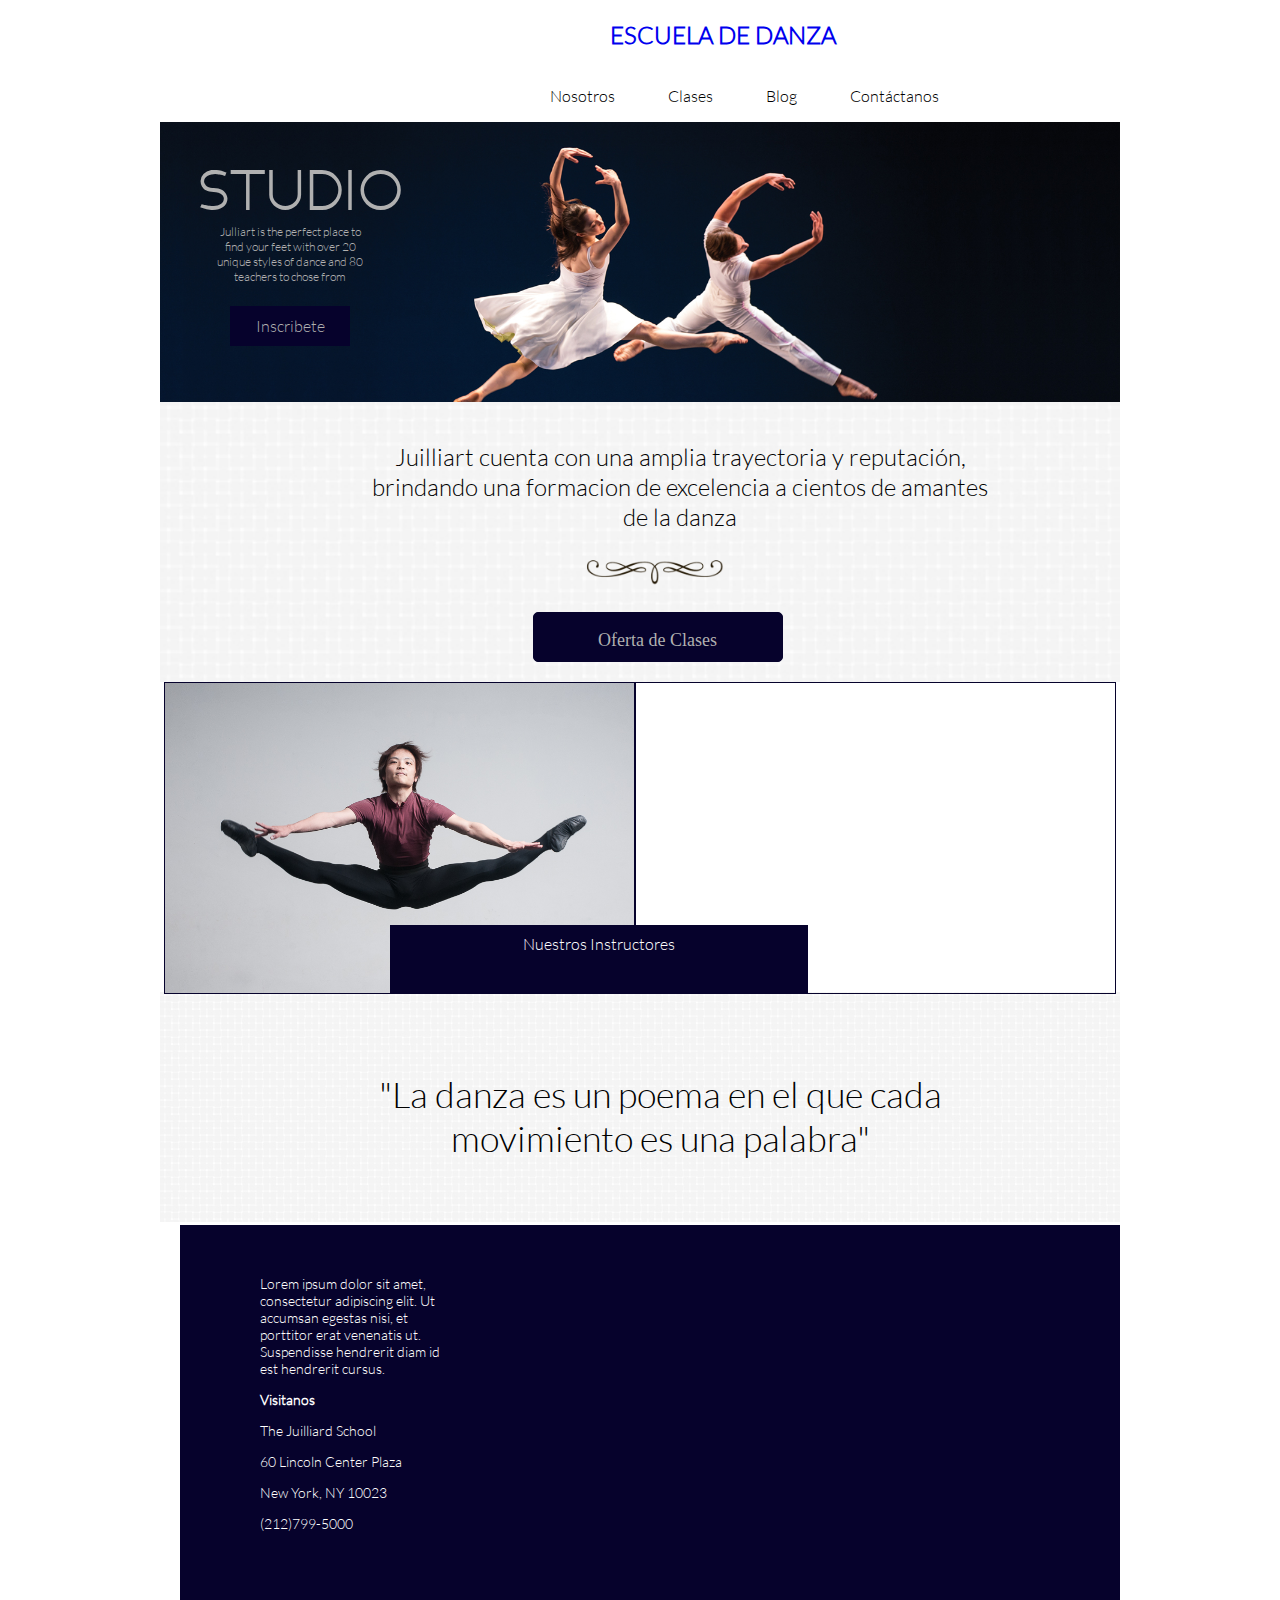
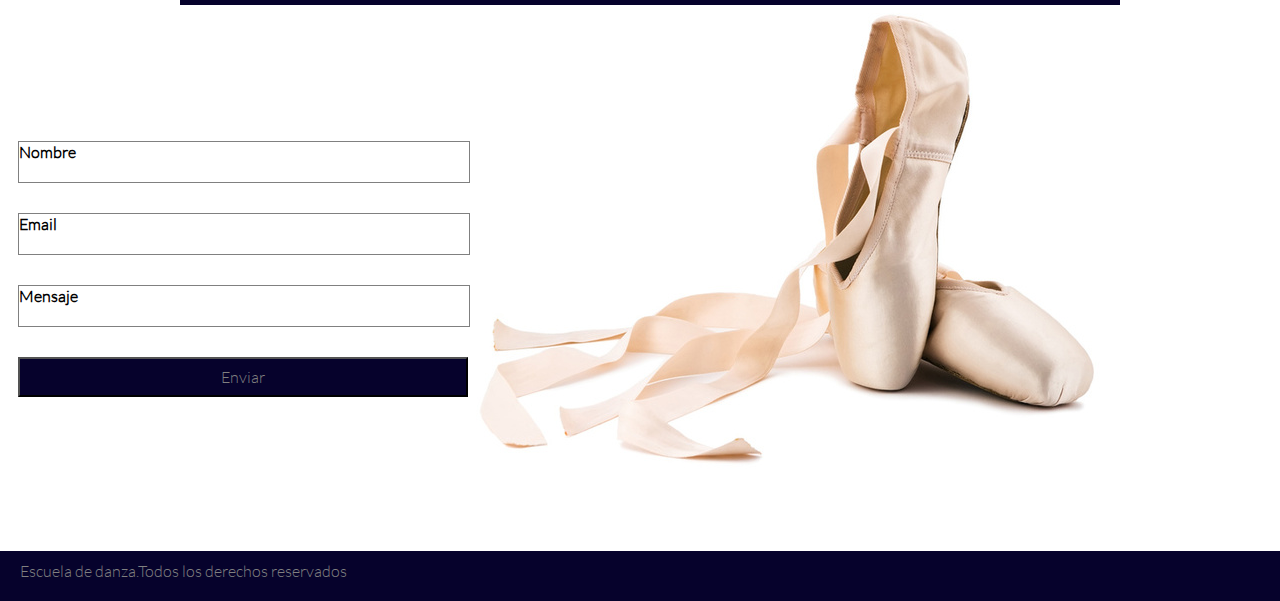
==== commit 58533a1a: "todos los html listos" ====
--- a/index.html
+++ b/index.html
@@ -12,72 +12,53 @@
 </head>
 <body>
 <header>
-<div class="container-fluid">
-		<div class="row">
-			<div class="column large-centered-12 menu">
-				<h2>ESCUELA DE DANZA</h2>
+  <div class="container">
+	 <div class="row menu">
+		<div class="column large-centered-12">
+				<a href="index.html"><h2>ESCUELA DE DANZA</h2></a>
 				<ul>
 				<nav>
-					<li><a href="nosotros.html.html">Nosotros</a></li>
+					<li><a href="nosotros.html">Nosotros</a></li>
 					<li><a href="clases.html">Clases</a></li>
 					<li><a href="blog.html">Blog</a></li>
 					<li><a href="#">Contáctanos</a></li>
 				</nav>
 				</ul>
 			</div>
-		</div>
-		<div class="row">
-		  <div class="column-large-12 banner">
+		</div>	
+	  <div class="row banner">
 				<h1>STUDIO</h1>
-			<div class="row">
-			  <div class="column medium-2">
+		 <div class="column medium-2">
 				<p>Julliart is the perfect place to find your feet with over 20 unique styles of dance and 80 teachers to chose from</p>
 				<button><a href="#">Inscribete</a></button>
-			  </div>
-			</div>
-		  </div>	
-		</div>
-	</div>
+		 </div>
+	  </div>
+ </div>	
 </header>
 <section>
-  <div class="container-fluid">
-	 <div class="row">
-		<div class="column-large-12 fondo1">
-		  <div class="row">
+   <div class="container">
+	 <div class="row fondo1">
 			<div class="column medium-8">
-			 <p>Juilliart cuenta con una amplia trayectoria y reputación, brindando una formacion de excelencia a cientos de amantes de la danza</p>
+			 	<p>Juilliart cuenta con una amplia trayectoria y reputación, brindando una formacion de excelencia a cientos de amantes de la danza</p>
 				<img src="img/decoration_1.png"/>
 				<button><a href="clases.html">Oferta de Clases</a></button>
 			 </div>
-		  </div>
-		</div>	
-	</div>
-<div class="row">
-	<div class="column medium-6 large-6 left">
-		<p></p>
-	</div>
-	<div class="column medium-6 large-6 right">
-		<p></p>
-	</div>
-	<div class="row">
-	<div class="column medium-4 large-4 prof">
-		<a href="nosotros.html">
+	  </div>
+	  <div class="row">
+			<div class="column medium-6 left"><p></p></div>
+			<div class="column medium-6 right"><p></p></div>
+	  </div>
+	  <div class="row">
+	    <div class="column medium-4 prof">
 			<p>Nuestros Instructores</p>
-		</a>
-	</div>
-</div>
-<div class="row">
-		<div class="column-large-12 fondo2">
-		  <div class="row">
-			<div class="column medium-8">
+	    </div>
+      </div>
+   <div class="row fondo2">
+		<div class="column medium-8">
 			 <p>"La danza es un poema en el que cada movimiento es una palabra"</p>
-			</div>
-		  </div>
-		</div>	
-	</div>	
-<div class="row">
-  <div class="column-large-12 visitanos">
-	<div class="row">
+		</div>
+	  </div>
+<div class="row visitanos">
 		<div class="column-medium-6">
 			<p>Lorem ipsum dolor sit amet, consectetur adipiscing elit. Ut accumsan egestas nisi, et porttitor erat venenatis ut. Suspendisse hendrerit diam id est hendrerit cursus. </p>
 			<h3>Visitanos</h3>
@@ -90,10 +71,7 @@
 		</div>		
 	  </div>
 	</div>
-</div>
 <div class="row">
-  <div class="column-large-12 ">
-     <div class="row">
      	<div class="column.medium-6 ballet">
      		<img src="img/shoes_1.jpg" alt=""/>
      	</div>
@@ -106,15 +84,10 @@
 			</form>
 		</div>
 	</div>
-	</div>	
-</div>
+</div>	
 </section>
 <footer>
-<div class="row">
-	<div class="column-large-centered-12">
-		<p>Escuela de danza.Todos los derechos reservados</p>
-	</div>
-</div>
+	<p>Escuela de danza.Todos los derechos reservados</p>
 </footer>
 </body>
 </html>--- a/css/main.css
+++ b/css/main.css
@@ -8,32 +8,34 @@
 .banner{
 	background-image: url(../img/dance_1.jpg);
 	background-size: cover;
-	height: 350px;
+	background-repeat: no-repeat;
+	height: 280px;
 	width: 100%;
+
 }
 .banner h1{
-	font-family: Neoteric-bold;
+	font-family: 'Neoteric-bold';
 	font-size: 60px;
 	color: #B0B0B0;
 	display: inline-block;
 	position: relative;
-	left: 60px; 
+	left: -130px; 
+	top:20px;
+	margin:5px;
 }
 .banner p{
-	font-family: Latolight;
-	font-size: 14px;
+	font-family: 'Latolight';
+	font-size: 12px;
 	color: #B0B0B0;
-	display: inline-block;
 	position: relative;
-	left: 60px; 
-	margin: 10px;
-	padding: 10px;
-	top: -40px;
+	left: 50px; 
+	top: 90px;
+	text-align: center;
 }
 button{
-	top: -40px;
+	top: 100px;
 	position: relative;
-	left: 90px;
+	left: 70px;
 	width: 120px;
 	height: 40px;
 	background-color: #06022C;
@@ -47,26 +49,25 @@
 /*primera parte del section hasta el boton de clases*/
 .fondo1{
 	background-image: url(../img/textura_2.jpg);
-	position: relative;
 	background-size: cover;
-	width: 100%;
+	height: 280px;
+	width:100%;
 	font-size: 24px;
-	font-family: Neoteric-Regular;
+	font-family: 'Neoteric-Regular';
 	text-align:center;
-	display: inline-block;
 }
 .fondo1 p{
-	margin-top: 60px;
-	display: inline-block;
+	margin-top: 40px;
 	position: relative;
-	left: 200px;
+	left:200px;
+	
 }
 .fondo1 img{
 	width: 150px;
 	height: 150px;
 	position: relative;
 	left: 300px;
-	top: -40px;
+	top:-60px;
 }
 .fondo1 button{
 	width: 250px;
@@ -74,11 +75,12 @@
 	border-radius: 5px;
 	position: relative;
 	left: 100px;
+	top:-60px;
 }
 .fondo1 a{
 	text-align: center;
 	text-decoration: none;
-	font-family: Neoteric-Regular;
+	font-family: 'Neoteric-Regular';
 	color: #B0B0B0;
 	font-size: 18px;
 }/*profesores foto en duo*/
@@ -88,213 +90,47 @@
 	background-repeat: no-repeat;
 	width: 49%;
 	height: 310px;
-	display: inline-block;
-	overflow: hidden;
-	border: 1px solid #06022C;
-
+	position: relative;
+	top:-40px;
+	border:1px solid #06022C;
+	right: -4px;
 }
 .right{
 	background-image: url(../img/kimmendez.jpg);
 	background-size: cover;
 	background-repeat: no-repeat;
 	width: 50%;
-	display: inline-block;
 	height: 310px;
-	overflow:hidden;
+	position: relative;
+	top:-40px;
+	right: 4px;
 	border:1px solid #06022C;
-
 }
 .prof p{
 	border: solid 1px #06022C;
 	width: 400px;
 	height: 50px;
 	position: relative;
-	left: 350px;
-	bottom: 88px;
+	left: 230px;
+	bottom: 125px;
 	text-align: center;
-	padding:10px;
+	padding:8px;
 	font-size: 16px; 
 	color:#fff;
 	background-color:#06022C;
 }
 .fondo2{
 	background-image: url(../img/textura_2.jpg);
-	width: 98%;
-	position: relative;
-	left: 10px;
-	margin-top: -120px;
+	width: 100%;
+	margin-top: -142px;
 	height: 230px;
-	font-size: 40px;
-	font-family: DolceVita-ligth;
+	font-size: 36px;
+	font-family: 'DolceVita-ligth';
 	text-align:center;
 	display: inline-block;
 }
 .fondo2 p{
 	margin-top: 80px;
-	display: inline-block;
 	position: relative;
-	left: 200px;
+	left: 180px;
 }
-/*aqui empieza el css de NOSOTROS*/
-.banner2{
-	background-image: url(../img/dance_7.jpg);
-	background-size: cover;
-	background-repeat: no-repeat;
-	height: 350px;
-	width: 100%;
-}
-.caja{
-	border: 1px solid black;
-	background: black;
-	opacity: 0.3;
-	left: 400px;
-	top: 70px;
-	width: 400px;
-	position: relative;
-}
-.caja p{
-	color: #fff;
-	text-align: center;
-	position: relative;
-	font-size: 14px;
-	padding: 10px;
-}
-.caja h2{
-	text-align: center;
-	position: relative;
-	left: 150px;
-	color: #fff;
-	display: inline-block;
-	text-align: center;
-}
-.fondo3{
-	background-image: url(../img/cubes.png);
-	background-size: auto;
-	margin-top: -30px;
-	width: 100%;
-	height: 300px;
-}
-.pilar1, .pilar2, .pilar3 h2{
-	display: inline-block;
-	position: relative;
-
-}
-.pilar hr{
-	width: 20%;
-	display: inline-block;
-	position: relative;
-}
-.pilar1{
-	display: inline-block;
-	position: relative;
-	left: 200px;
-	width: 200px;
-	height: 120px;
-	margin:10px;
-	padding: 10px;
-	text-align: center;
-	top: 30px;
-}
-.pilar2{
-	display: inline-block;
-	position: relative;
-	left: 200px;
-	width: 200px;
-	height: 120px;
-	margin:10px;
-	padding: 10px;
-	text-align: center;
-	top: 30px;
-}
-.pilar3{
-	display: inline-block;
-	float: left;
-	width: 200px;
-	height: 120px;
-	position: relative;
-	left: -250px;
-	margin:5px;
-	padding: 5px;
-	text-align: center;
-	top: 30px;
-}
-.instructores{
-	position: relative;
-	top: 20px;
-	left: 60px;
-	float: left;
-	overflow: hidden;
-	width: 250px;
-	height: 260px;
-}
-.instructores img{
-	width: 150px;
-	height: 150px;
-	float: left;
-	border: 2px solid #E4E3E3;
-	padding: 2px;
-	margin: 10px;
-	position: relative;
-}
-.instructores h3{
-	position: relative;
-	width: 100%;
-	margin:10px;
-	display: inline-block;
-	top: 8px;
-}
-
-.instructores p{
-	position: relative;
-	width: 100%;
-	margin:5px;
-	display: inline-block;
-	left: 85px;
-	font-size: 10px;
-}
-.fondo4{
-	background-image: url(../img/cubes.png);
-	background-size: auto;
-	margin-top: 20px;
-	width: 100%;
-	height:150px;
-}
-.fondo4 p{
-	font-size: 24px;
-	text-align: center;
-	margin-top: 50px;
-	display: inline-block;
-	position: relative;
-	left: 400px;
-	font-family: DolceVita-ligth;
-}
-/*AQUI COMIENZA OFERTAS DE CLASES*/
-.back{
-	width: 100%;
-	height: 800px;
-	background-color: #ECEBEB;
-	top: 20px;
-	overflow: hidden;
-}
-.baile{
-	width: 330px;
-	height: 380px;
-	float: left;
-	margin:10px;
-	padding: 5px;
-	position: relative;
-	top: 50px;
-	left: 50px;
-	image-rendering: 70%;
-}
-.baile2{
-	width: 330px;
-	height: 380px;
-	margin:10px;
-	padding: 5px;
-	position: relative;
-	top: 50px;
-	left: -40px;
-	image-rendering: 70%;
-}
-
